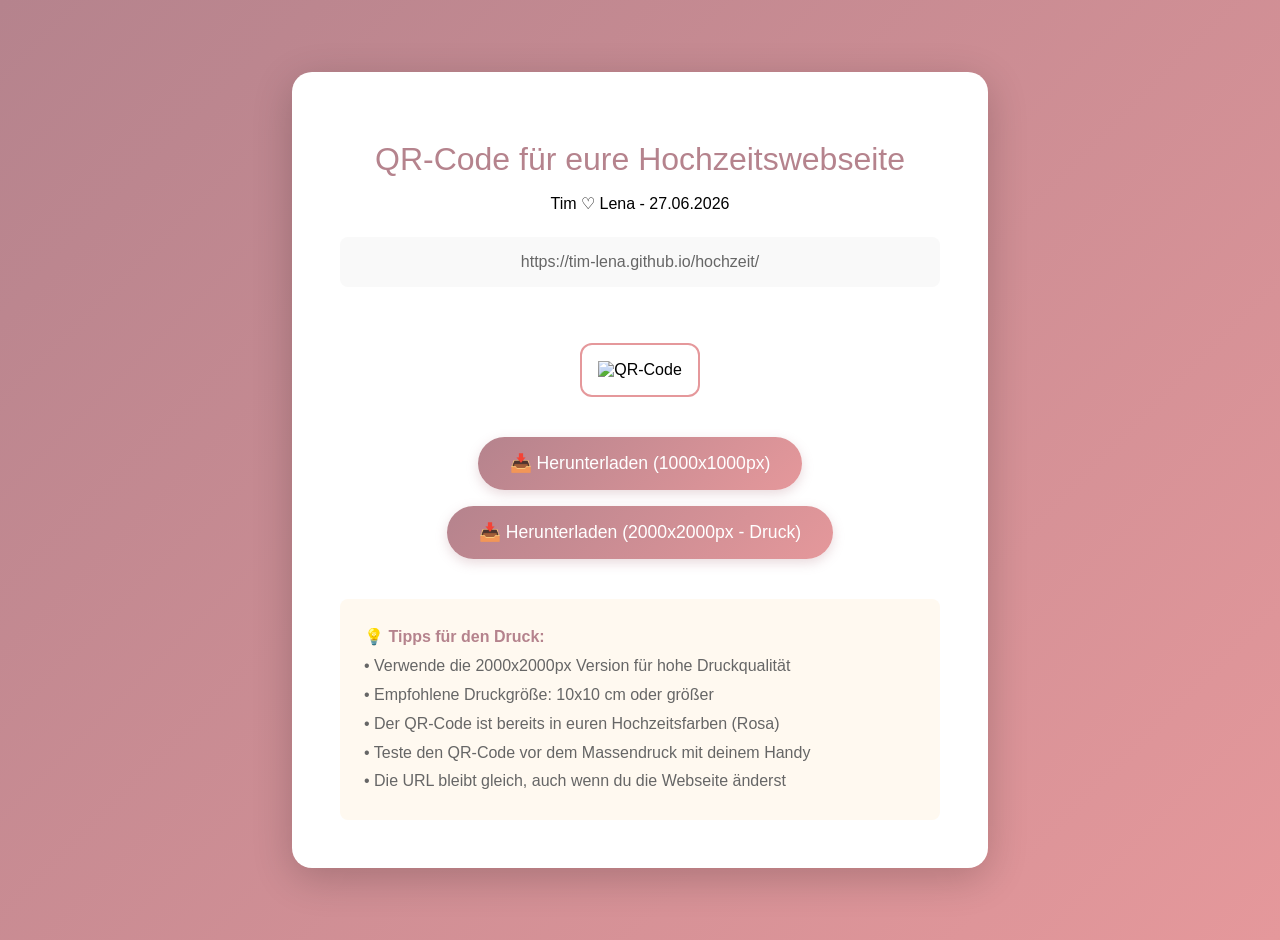
==== qr-code-generator.html @ ac5df78f "Enhance timeline details and styles for better clarity and user experience; add QR code generator pa" ====
<!DOCTYPE html>
<html lang="de">
<head>
    <meta charset="UTF-8">
    <meta name="viewport" content="width=device-width, initial-scale=1.0">
    <title>QR-Code Generator - Hochzeitswebseite</title>
    <style>
        body {
            font-family: 'Segoe UI', Tahoma, Geneva, Verdana, sans-serif;
            background: linear-gradient(135deg, #B5838D 0%, #E5989B 100%);
            display: flex;
            justify-content: center;
            align-items: center;
            min-height: 100vh;
            margin: 0;
            padding: 20px;
        }
        .container {
            background: white;
            padding: 3rem;
            border-radius: 20px;
            box-shadow: 0 10px 40px rgba(0,0,0,0.2);
            text-align: center;
            max-width: 600px;
        }
        h1 {
            color: #B5838D;
            margin-bottom: 1rem;
            font-weight: 300;
        }
        .url {
            background: #f9f9f9;
            padding: 1rem;
            border-radius: 8px;
            margin: 1.5rem 0;
            word-break: break-all;
            color: #666;
        }
        #qrcode {
            margin: 2rem 0;
            padding: 1rem;
            background: white;
            display: inline-block;
            border: 2px solid #E5989B;
            border-radius: 12px;
        }
        .download-btn {
            background: linear-gradient(135deg, #B5838D 0%, #E5989B 100%);
            color: white;
            border: none;
            padding: 1rem 2rem;
            font-size: 1.1rem;
            border-radius: 30px;
            cursor: pointer;
            box-shadow: 0 4px 12px rgba(181, 131, 141, 0.3);
            transition: all 0.3s;
            margin: 0.5rem;
        }
        .download-btn:hover {
            transform: translateY(-2px);
            box-shadow: 0 6px 20px rgba(181, 131, 141, 0.4);
        }
        .info {
            margin-top: 2rem;
            padding: 1.5rem;
            background: #FFF9F0;
            border-radius: 8px;
            color: #666;
            line-height: 1.8;
            text-align: left;
        }
        .info strong {
            color: #B5838D;
        }
    </style>
</head>
<body>
    <div class="container">
        <h1>QR-Code für eure Hochzeitswebseite</h1>
        <p>Tim ♡ Lena - 27.06.2026</p>
        
        <div class="url">
            https://tim-lena.github.io/hochzeit/
        </div>

        <div id="qrcode">
            <img src="https://api.qrserver.com/v1/create-qr-code/?size=400x400&data=https://tim-lena.github.io/hochzeit/&color=B5838D&bgcolor=FFFFFF" alt="QR-Code" style="width: 400px; height: 400px;">
        </div>

        <div>
            <button onclick="downloadQR(1000)" class="download-btn">
                📥 Herunterladen (1000x1000px)
            </button>
            <button onclick="downloadQR(2000)" class="download-btn">
                📥 Herunterladen (2000x2000px - Druck)
            </button>
        </div>

        <div class="info">
            <strong>💡 Tipps für den Druck:</strong><br>
            • Verwende die 2000x2000px Version für hohe Druckqualität<br>
            • Empfohlene Druckgröße: 10x10 cm oder größer<br>
            • Der QR-Code ist bereits in euren Hochzeitsfarben (Rosa)<br>
            • Teste den QR-Code vor dem Massendruck mit deinem Handy<br>
            • Die URL bleibt gleich, auch wenn du die Webseite änderst
        </div>
    </div>

    <script>
        function downloadQR(size) {
            const url = `https://api.qrserver.com/v1/create-qr-code/?size=${size}x${size}&data=https://tim-lena.github.io/hochzeit/&color=B5838D&bgcolor=FFFFFF`;
            const filename = `hochzeit-qr-code-${size}px.png`;
            
            // Bild herunterladen und als Blob speichern
            fetch(url)
                .then(response => response.blob())
                .then(blob => {
                    // Temporären Download-Link erstellen
                    const link = document.createElement('a');
                    link.href = URL.createObjectURL(blob);
                    link.download = filename;
                    document.body.appendChild(link);
                    link.click();
                    document.body.removeChild(link);
                    // URL freigeben nach dem Download
                    setTimeout(() => URL.revokeObjectURL(link.href), 100);
                })
                .catch(error => {
                    console.error('Download fehlgeschlagen:', error);
                    alert('Download fehlgeschlagen. Bitte versuche es erneut.');
                });
        }
    </script>
</body>
</html>
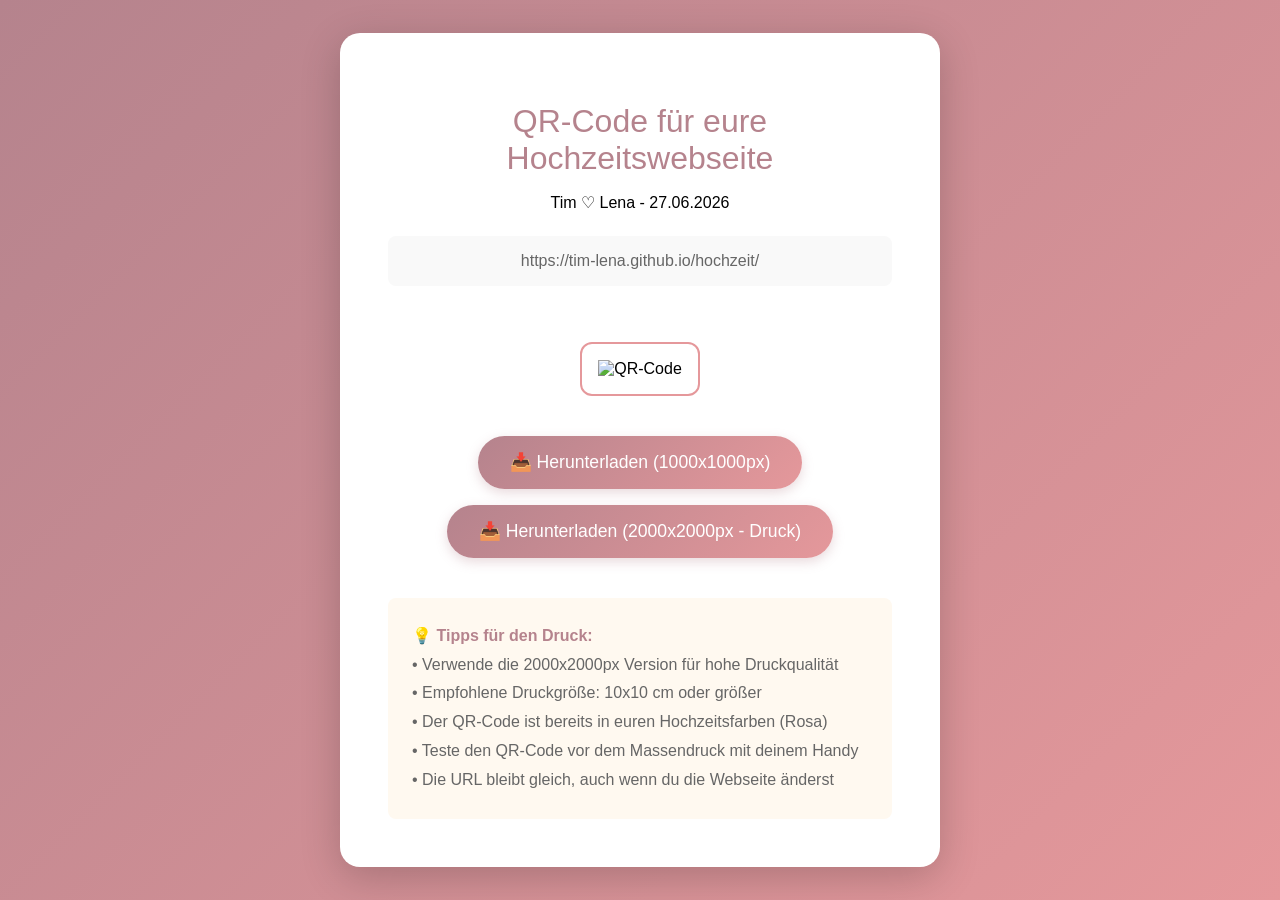
==== commit 0146ac68: "Enhance responsive design: update viewport settings, improve image loading, and adjust padding for b" ====
--- a/qr-code-generator.html
+++ b/qr-code-generator.html
@@ -2,7 +2,7 @@
 <html lang="de">
 <head>
     <meta charset="UTF-8">
-    <meta name="viewport" content="width=device-width, initial-scale=1.0">
+    <meta name="viewport" content="width=device-width, initial-scale=1.0, viewport-fit=cover">
     <title>QR-Code Generator - Hochzeitswebseite</title>
     <style>
         body {
@@ -13,7 +13,8 @@
             align-items: center;
             min-height: 100vh;
             margin: 0;
-            padding: 20px;
+            padding: max(20px, env(safe-area-inset-top)) max(20px, env(safe-area-inset-right)) max(20px, env(safe-area-inset-bottom)) max(20px, env(safe-area-inset-left));
+            box-sizing: border-box;
         }
         .container {
             background: white;
@@ -22,6 +23,8 @@
             box-shadow: 0 10px 40px rgba(0,0,0,0.2);
             text-align: center;
             max-width: 600px;
+            width: 100%;
+            box-sizing: border-box;
         }
         h1 {
             color: #B5838D;
@@ -43,6 +46,13 @@
             display: inline-block;
             border: 2px solid #E5989B;
             border-radius: 12px;
+            max-width: 100%;
+            box-sizing: border-box;
+        }
+        .qr-image {
+            width: min(400px, 100%);
+            height: auto;
+            display: block;
         }
         .download-btn {
             background: linear-gradient(135deg, #B5838D 0%, #E5989B 100%);
@@ -55,6 +65,8 @@
             box-shadow: 0 4px 12px rgba(181, 131, 141, 0.3);
             transition: all 0.3s;
             margin: 0.5rem;
+            min-height: 44px;
+            touch-action: manipulation;
         }
         .download-btn:hover {
             transform: translateY(-2px);
@@ -72,6 +84,35 @@
         .info strong {
             color: #B5838D;
         }
+
+        @media (max-width: 640px) {
+            .container {
+                padding: 1.5rem;
+                border-radius: 16px;
+            }
+
+            h1 {
+                font-size: 1.35rem;
+            }
+
+            #qrcode {
+                margin: 1.25rem 0;
+                padding: 0.75rem;
+            }
+
+            .download-btn {
+                width: 100%;
+                margin: 0.4rem 0;
+                padding: 0.9rem 1rem;
+                font-size: 1rem;
+            }
+
+            .info {
+                margin-top: 1.25rem;
+                padding: 1rem;
+                font-size: 0.95rem;
+            }
+        }
     </style>
 </head>
 <body>
@@ -84,7 +125,7 @@
         </div>
 
         <div id="qrcode">
-            <img src="https://api.qrserver.com/v1/create-qr-code/?size=400x400&data=https://tim-lena.github.io/hochzeit/&color=B5838D&bgcolor=FFFFFF" alt="QR-Code" style="width: 400px; height: 400px;">
+            <img src="https://api.qrserver.com/v1/create-qr-code/?size=400x400&data=https://tim-lena.github.io/hochzeit/&color=B5838D&bgcolor=FFFFFF" alt="QR-Code" class="qr-image">
         </div>
 
         <div>
